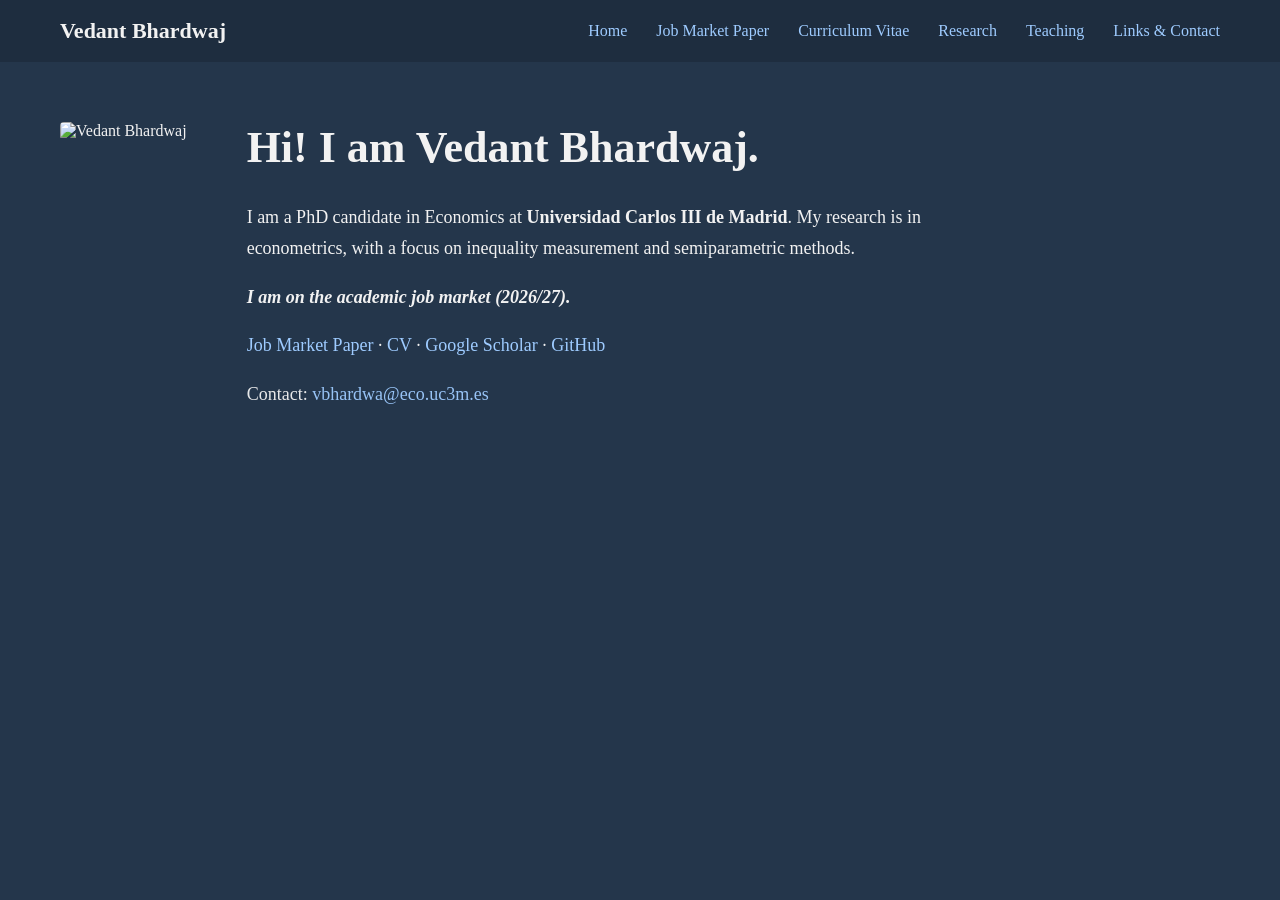
==== index.html @ 0bee575f "Update index.html" ====
<!DOCTYPE html>
<html lang="en">
<head>
  <meta charset="UTF-8">
  <title>Vedant Bhardwaj</title>
  <link rel="stylesheet" href="style.css">
</head>
<body>

<div class="navbar">
  <div class="nav-left">Vedant Bhardwaj</div>
  <div class="nav-right">
    <a href="index.html">Home</a>
    <a href="jmp.html">Job Market Paper</a>
    <a href="cv.html">Curriculum Vitae</a>
    <a href="research.html">Research</a>
    <a href="teaching.html">Teaching</a>
    <a href="contact.html">Links & Contact</a>
  </div>
</div>

<div class="header">
  <div class="photo">
    <img src="photo.jpg" alt="Vedant Bhardwaj">
  </div>

  <div class="intro">
    <h1>Hi! I am Vedant Bhardwaj.</h1>

    <p>
      I am a PhD candidate in Economics at <b>Universidad Carlos III de Madrid</b>.
      My research is in econometrics, with a focus on inequality measurement and semiparametric methods.
    </p>

    <p class="highlight">
      I am on the academic job market (2026/27).
    </p>

    <p class="quicklinks">
      <a href="jmp.html">Job Market Paper</a> ·
      <a href="CV_Vedant_Bhardwaj.pdf" target="_blank">CV</a> ·
      <a href="https://scholar.google.com/">Google Scholar</a> ·
      <a href="https://github.com/Vedant-Bhardwaj">GitHub</a>
    </p>

    <p class="note">
      Contact: <a href="mailto:vbhardwa@eco.uc3m.es">vbhardwa@eco.uc3m.es</a>
    </p>
  </div>
</div>

</body>
</html>
---- style.css ----
body {
  margin: 0;
  font-family: "Georgia", serif;
  background-color: #24364b;
  color: #f2f2f2;
}

a {
  color: #9ecbff;
  text-decoration: none;
}

a:hover {
  text-decoration: underline;
}

/* NAVBAR */
.navbar {
  display: flex;
  justify-content: space-between;
  align-items: center;
  padding: 18px 60px;
  background-color: #1e2d3f;
}

.nav-left {
  font-size: 22px;
  font-weight: bold;
}

.nav-right a {
  margin-left: 25px;
  font-size: 16px;
}

/* HEADER */
.header {
  display: flex;
  padding: 60px;
  gap: 60px;
}

.photo img {
  width: 300px;
  border-radius: 4px;
}

/* INTRO */
.intro h1 {
  font-size: 44px;
  margin-top: 0;
}

.intro p {
  font-size: 18px;
  line-height: 1.7;
  max-width: 750px;
}

.highlight {
  font-style: italic;
  font-weight: bold;
}

/* CONTENT */
.content {
  background: #ffffff;
  color: #111;
  padding: 70px;
}

.content h2 {
  margin-top: 0;
  border-bottom: 2px solid #ddd;
  padding-bottom: 8px;
}

.content p {
  font-size: 17px;
  line-height: 1.7;
  max-width: 900px;
}
.quicklinks { margin-top: 14px; font-size: 18px; }
.note { margin-top: 12px; opacity: 0.95; }

.content ul { max-width: 900px; }
.content li { margin: 8px 0; }

@media (max-width: 900px) {
  .header { flex-direction: column; padding: 30px; }
  .photo img { width: 220px; }
  .navbar { padding: 14px 18px; flex-direction: column; align-items: flex-start; gap: 10px; }
  .nav-right a { margin-left: 0; margin-right: 16px; display: inline-block; }
}
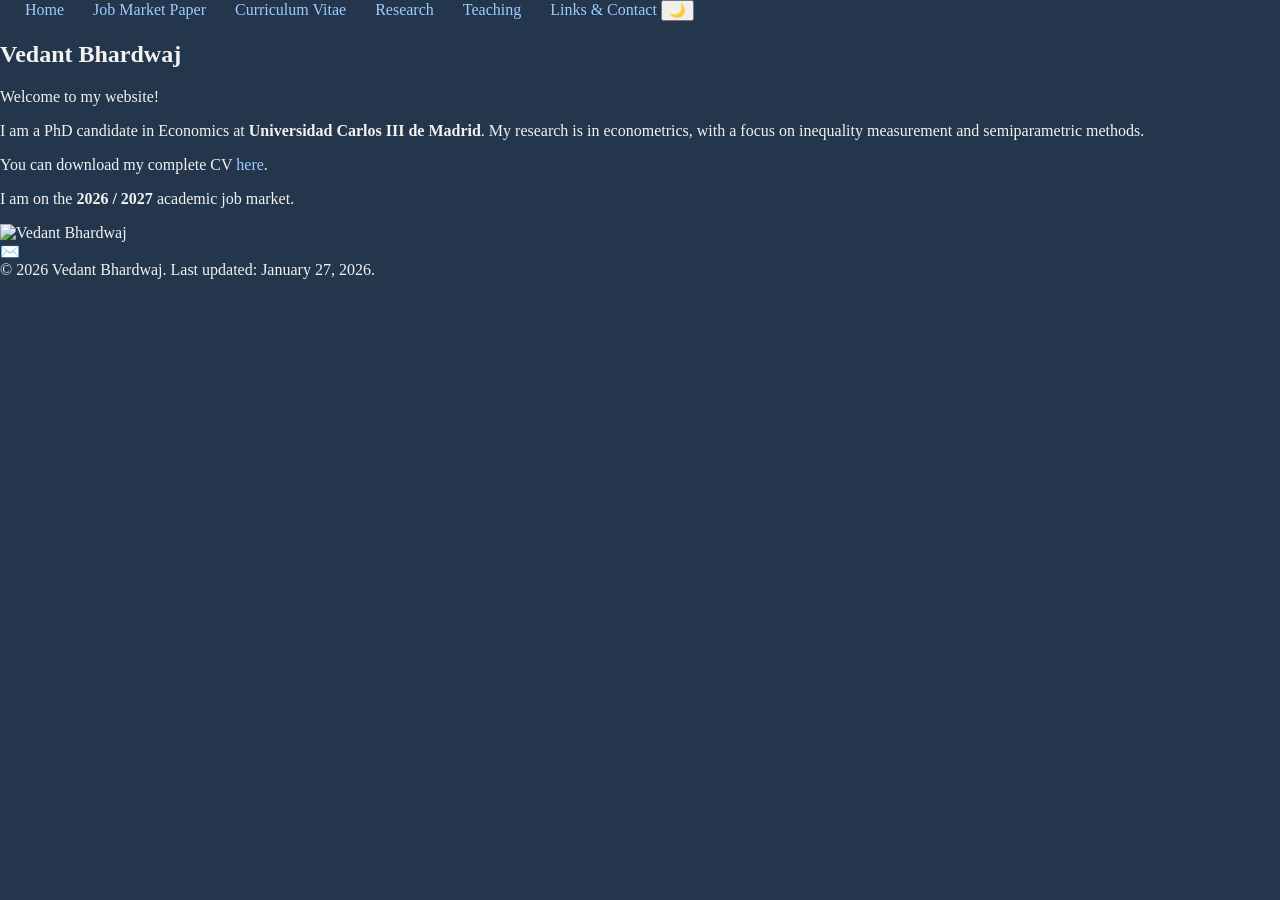
==== commit 4ba97a41: "Update index.html" ====
--- a/index.html
+++ b/index.html
@@ -1,53 +1,100 @@
 <!DOCTYPE html>
 <html lang="en">
 <head>
-  <meta charset="UTF-8">
+  <meta charset="UTF-8" />
+  <meta name="viewport" content="width=device-width, initial-scale=1" />
   <title>Vedant Bhardwaj</title>
-  <link rel="stylesheet" href="style.css">
+  <link rel="stylesheet" href="style.css" />
 </head>
 <body>
 
-<div class="navbar">
-  <div class="nav-left">Vedant Bhardwaj</div>
-  <div class="nav-right">
+  <!-- NAV -->
+  <header class="topbar">
+    <nav class="nav">
+      <div class="nav-right">
     <a href="index.html">Home</a>
     <a href="jmp.html">Job Market Paper</a>
     <a href="cv.html">Curriculum Vitae</a>
     <a href="research.html">Research</a>
     <a href="teaching.html">Teaching</a>
     <a href="contact.html">Links & Contact</a>
-  </div>
-</div>
+  <button id="themeToggle" class="iconbtn" aria-label="Toggle dark mode" title="Toggle theme">
+    <span id="themeIcon" aria-hidden="true">🌙</span>
+  </button>
+      </div>
+    </nav>
+  </header>
 
-<div class="header">
-  <div class="photo">
-    <img src="photo.jpg" alt="Vedant Bhardwaj">
-  </div>
+  <!-- MAIN -->
+  <main class="wrap">
+    <section class="hero">
+      <div class="hero-text">
+        <h1 class="name">Vedant Bhardwaj</h1>
+        <p class="welcome">Welcome to my website!</p>
 
-  <div class="intro">
-    <h1>Hi! I am Vedant Bhardwaj.</h1>
+        <p>
+          I am a PhD candidate in Economics at <strong>Universidad Carlos III de Madrid</strong>.
+          My research is in econometrics, with a focus on inequality measurement and semiparametric methods.
+        </p>
 
-    <p>
-      I am a PhD candidate in Economics at <b>Universidad Carlos III de Madrid</b>.
-      My research is in econometrics, with a focus on inequality measurement and semiparametric methods.
-    </p>
+        <p>
+          You can download my complete CV <a href="CV_Vedant_Bhardwaj.pdf" target="_blank" rel="noopener">here</a>.
+        </p>
 
-    <p class="highlight">
-      I am on the academic job market (2026/27).
-    </p>
+        <p>
+          I am on the <strong>2026 / 2027</strong> academic job market.
+        </p>
+      </div>
 
-    <p class="quicklinks">
-      <a href="jmp.html">Job Market Paper</a> ·
-      <a href="CV_Vedant_Bhardwaj.pdf" target="_blank">CV</a> ·
-      <a href="https://scholar.google.com/">Google Scholar</a> ·
-      <a href="https://github.com/Vedant-Bhardwaj">GitHub</a>
-    </p>
+      <div class="hero-photo">
+        <img src="photo.jpg" alt="Vedant Bhardwaj" />
+      </div>
+    </section>
 
-    <p class="note">
-      Contact: <a href="mailto:vbhardwa@eco.uc3m.es">vbhardwa@eco.uc3m.es</a>
-    </p>
-  </div>
-</div>
+    <!-- Center mail icon -->
+    <div class="mail">
+      <a class="mailbtn" href="mailto:vbhardwa@eco.uc3m.es" aria-label="Email Vedant">
+        ✉️
+      </a>
+    </div>
+
+    <footer class="footer">
+      © <span id="year"></span> Vedant Bhardwaj. Last updated: January 27, 2026.
+    </footer>
+  </main>
+
+  <script>
+    // footer year
+    document.getElementById("year").textContent = new Date().getFullYear();
+
+    // theme toggle with persistence
+    const root = document.documentElement;
+    const btn = document.getElementById("themeToggle");
+    const icon = document.getElementById("themeIcon");
+
+    function setTheme(theme) {
+      if (theme === "dark") {
+        root.classList.add("dark");
+        icon.textContent = "☀️";
+      } else {
+        root.classList.remove("dark");
+        icon.textContent = "🌙";
+      }
+      localStorage.setItem("theme", theme);
+    }
+
+    // initialize theme
+    const saved = localStorage.getItem("theme");
+    const prefersDark = window.matchMedia && window.matchMedia("(prefers-color-scheme: dark)").matches;
+    setTheme(saved ? saved : (prefersDark ? "dark" : "light"));
+
+    btn.addEventListener("click", () => {
+      const isDark = root.classList.contains("dark");
+      setTheme(isDark ? "light" : "dark");
+    });
+  </script>
 
 </body>
 </html>
+</body>
+</html>
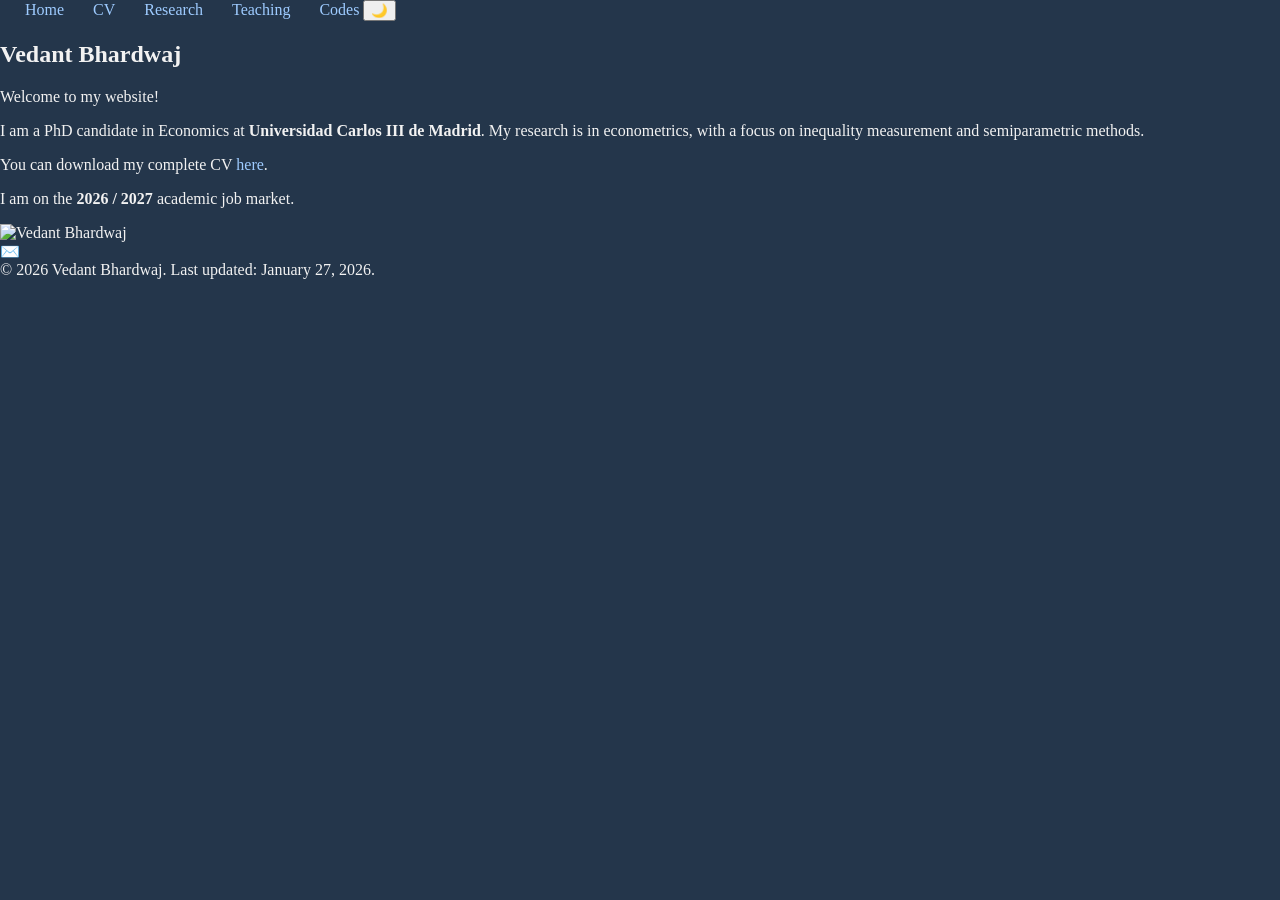
==== commit 90e16092: "Update navigation links in index.html" ====
--- a/index.html
+++ b/index.html
@@ -13,11 +13,10 @@
     <nav class="nav">
       <div class="nav-right">
     <a href="index.html">Home</a>
-    <a href="jmp.html">Job Market Paper</a>
-    <a href="cv.html">Curriculum Vitae</a>
+    <a href="cv.html">CV</a>
     <a href="research.html">Research</a>
     <a href="teaching.html">Teaching</a>
-    <a href="contact.html">Links & Contact</a>
+    <a href="contact.html">Codes</a>
   <button id="themeToggle" class="iconbtn" aria-label="Toggle dark mode" title="Toggle theme">
     <span id="themeIcon" aria-hidden="true">🌙</span>
   </button>
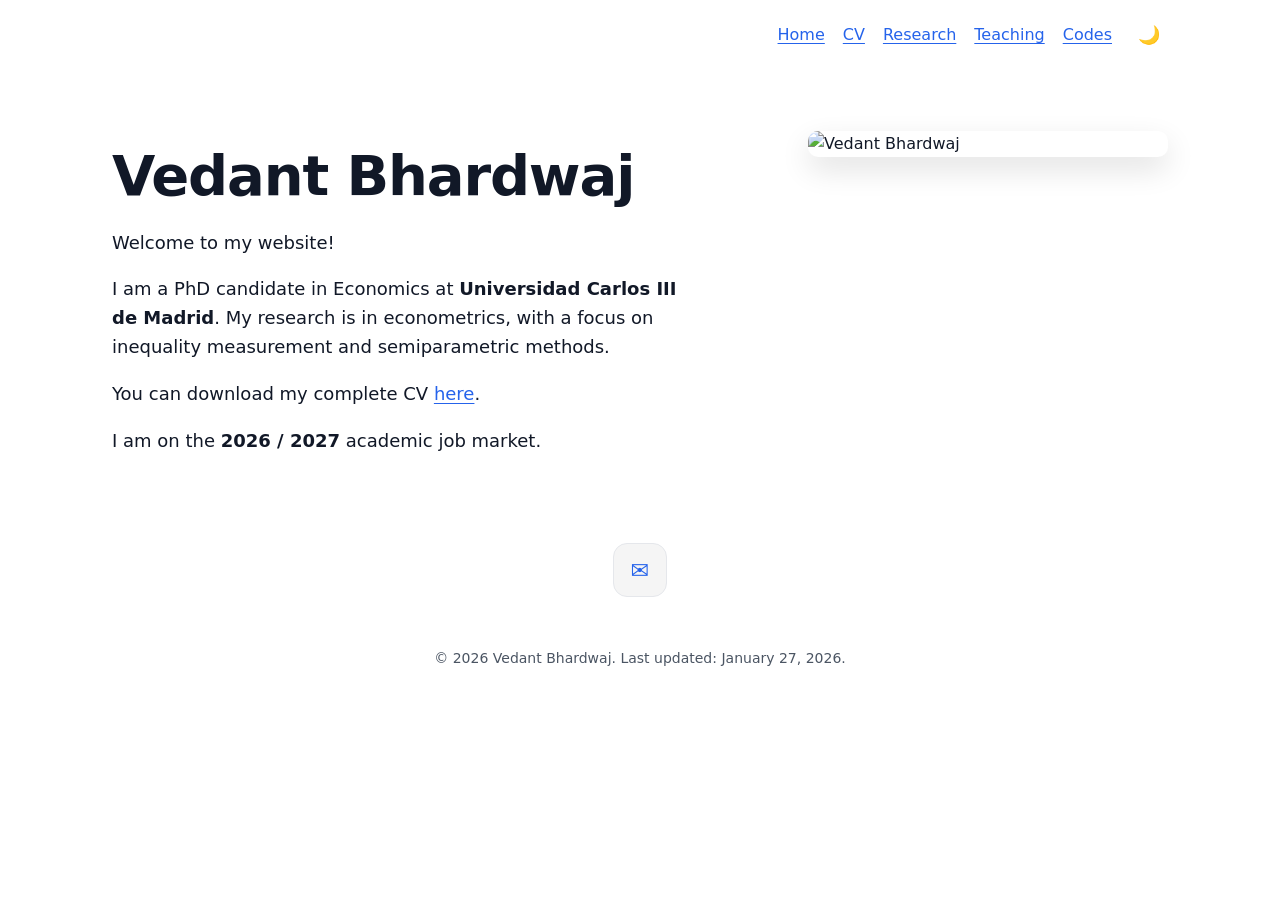
==== commit 0c6b0c4c: "Update link to Codes page in index.html" ====
--- a/index.html
+++ b/index.html
@@ -16,7 +16,7 @@
     <a href="cv.html">CV</a>
     <a href="research.html">Research</a>
     <a href="teaching.html">Teaching</a>
-    <a href="contact.html">Codes</a>
+    <a href="code.html">Codes</a>
   <button id="themeToggle" class="iconbtn" aria-label="Toggle dark mode" title="Toggle theme">
     <span id="themeIcon" aria-hidden="true">🌙</span>
   </button>
--- a/style.css
+++ b/style.css
@@ -1,94 +1,187 @@
-body {
-  margin: 0;
-  font-family: "Georgia", serif;
-  background-color: #24364b;
-  color: #f2f2f2;
+/* ====== Base / Theme ====== */
+:root{
+  --bg: #ffffff;
+  --text: #111827;       /* near-black */
+  --muted: #4b5563;      /* gray-600 */
+  --link: #2563eb;       /* blue-600 */
+  --link-hover: #1d4ed8; /* blue-700 */
+  --border: #e5e7eb;     /* gray-200 */
+  --shadow: 0 12px 30px rgba(0,0,0,0.12);
+  --card: #ffffff;
 }
 
-a {
-  color: #9ecbff;
-  text-decoration: none;
+:root.dark{
+  --bg: #0b1220;         /* deep navy */
+  --text: #e5e7eb;       /* gray-200 */
+  --muted: #a1a1aa;      /* zinc-400 */
+  --link: #60a5fa;       /* blue-400 */
+  --link-hover: #93c5fd; /* blue-300 */
+  --border: rgba(255,255,255,0.14);
+  --shadow: 0 14px 38px rgba(0,0,0,0.5);
+  --card: #0f172a;       /* slate-900 */
 }
 
-a:hover {
-  text-decoration: underline;
+*{ box-sizing: border-box; }
+
+html, body{
+  margin: 0;
+  padding: 0;
+  background: var(--bg);
+  color: var(--text);
+  font-family: ui-sans-serif, system-ui, -apple-system, Segoe UI, Roboto, Helvetica, Arial, "Apple Color Emoji","Segoe UI Emoji";
+  line-height: 1.6;
 }
 
-/* NAVBAR */
-.navbar {
-  display: flex;
-  justify-content: space-between;
-  align-items: center;
-  padding: 18px 60px;
-  background-color: #1e2d3f;
+/* ====== Topbar Nav ====== */
+.topbar{
+  position: sticky;
+  top: 0;
+  background: var(--bg);
+  border-bottom: 1px solid transparent;
+  z-index: 10;
 }
 
-.nav-left {
-  font-size: 22px;
-  font-weight: bold;
+.nav{
+  max-width: 1100px;
+  margin: 0 auto;
+  padding: 18px 22px;
+  display: flex;
+  justify-content: flex-end;
 }
 
-.nav-right a {
-  margin-left: 25px;
+.nav-right{
+  display: flex;
+  align-items: center;
+  gap: 18px;
+}
+
+.navlink{
+  text-decoration: none;
+  color: var(--muted);
   font-size: 16px;
 }
 
-/* HEADER */
-.header {
-  display: flex;
-  padding: 60px;
-  gap: 60px;
+.navlink:hover{
+  color: var(--text);
 }
 
-.photo img {
-  width: 300px;
-  border-radius: 4px;
+.navlink.active{
+  color: var(--text);
 }
 
-/* INTRO */
-.intro h1 {
-  font-size: 44px;
-  margin-top: 0;
+.iconbtn{
+  border: none;
+  background: transparent;
+  cursor: pointer;
+  font-size: 18px;
+  padding: 6px 8px;
+  border-radius: 10px;
 }
 
-.intro p {
-  font-size: 18px;
-  line-height: 1.7;
-  max-width: 750px;
+.iconbtn:hover{
+  background: rgba(127,127,127,0.10);
 }
 
-.highlight {
-  font-style: italic;
-  font-weight: bold;
+/* ====== Layout ====== */
+.wrap{
+  max-width: 1100px;
+  margin: 0 auto;
+  padding: 40px 22px 28px;
 }
 
-/* CONTENT */
-.content {
-  background: #ffffff;
-  color: #111;
-  padding: 70px;
+.hero{
+  display: grid;
+  grid-template-columns: 1.35fr 0.95fr;
+  gap: 64px;
+  align-items: start;
+  margin-top: 20px;
 }
 
-.content h2 {
-  margin-top: 0;
-  border-bottom: 2px solid #ddd;
-  padding-bottom: 8px;
+.name{
+  font-size: 56px;
+  letter-spacing: -0.02em;
+  margin: 0 0 8px 0;
+  font-weight: 800;
 }
 
-.content p {
-  font-size: 17px;
-  line-height: 1.7;
-  max-width: 900px;
+.welcome{
+  margin: 0 0 26px 0;
+  color: var(--muted);
+  font-size: 18px;
 }
-.quicklinks { margin-top: 14px; font-size: 18px; }
-.note { margin-top: 12px; opacity: 0.95; }
 
-.content ul { max-width: 900px; }
-.content li { margin: 8px 0; }
+.hero-text p{
+  margin: 0 0 18px 0;
+  font-size: 18px;
+  color: var(--text);
+}
 
-@media (max-width: 900px) {
-  .header { flex-direction: column; padding: 30px; }
-  .photo img { width: 220px; }
-  .navbar { padding: 14px 18px; flex-direction: column; align-items: flex-start; gap: 10px; }
-  .nav-right a { margin-left: 0; margin-right: 16px; display: inline-block; }
+.hero-text strong{
+  font-weight: 700;
 }
+
+a{
+  color: var(--link);
+  text-decoration: underline;
+  text-underline-offset: 3px;
+}
+
+a:hover{
+  color: var(--link-hover);
+}
+
+.hero-photo img{
+  width: 100%;
+  max-width: 360px;
+  display: block;
+  margin-left: auto;
+  border-radius: 10px;
+  box-shadow: var(--shadow);
+  background: var(--card);
+}
+
+/* ====== Center mail icon ====== */
+.mail{
+  display: flex;
+  justify-content: center;
+  margin: 70px 0 28px;
+}
+
+.mailbtn{
+  width: 54px;
+  height: 54px;
+  display: grid;
+  place-items: center;
+  border-radius: 14px;
+  border: 1px solid var(--border);
+  text-decoration: none;
+  font-size: 22px;
+  background: rgba(127,127,127,0.08);
+}
+
+.mailbtn:hover{
+  background: rgba(127,127,127,0.14);
+}
+
+/* ====== Footer ====== */
+.footer{
+  text-align: center;
+  color: var(--muted);
+  font-size: 14px;
+  padding: 22px 0 10px;
+}
+
+/* ====== Responsive ====== */
+@media (max-width: 900px){
+  .hero{
+    grid-template-columns: 1fr;
+    gap: 28px;
+  }
+  .hero-photo img{
+    margin: 0;
+    max-width: 380px;
+  }
+  .name{
+    font-size: 44px;
+  }
+}
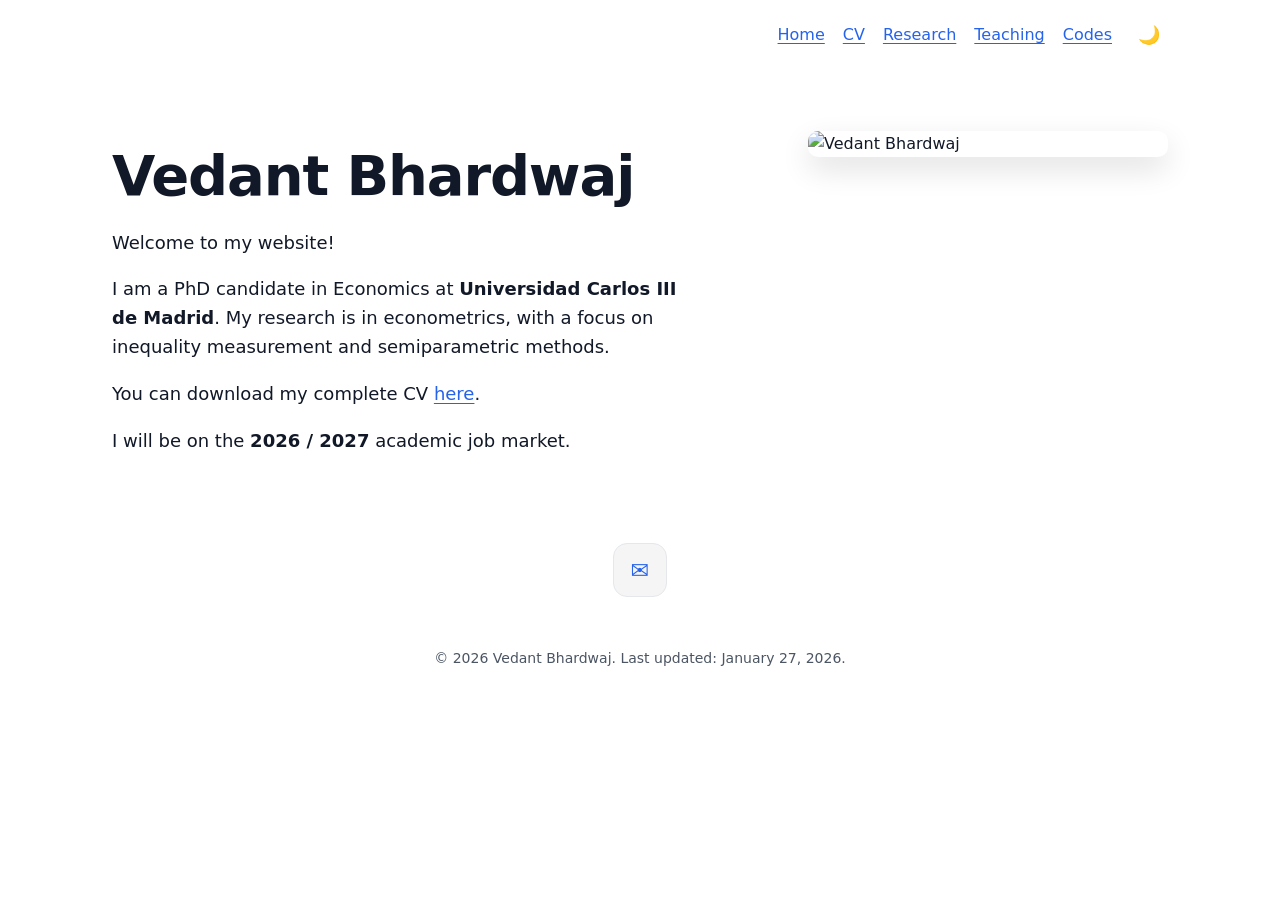
==== commit ec997844: "Fix formatting of academic job market statement" ====
--- a/index.html
+++ b/index.html
@@ -41,7 +41,7 @@
         </p>
 
         <p>
-          I am on the <strong>2026 / 2027</strong> academic job market.
+          I will be on the <strong>2026 / 2027</strong> academic job market.
         </p>
       </div>
 
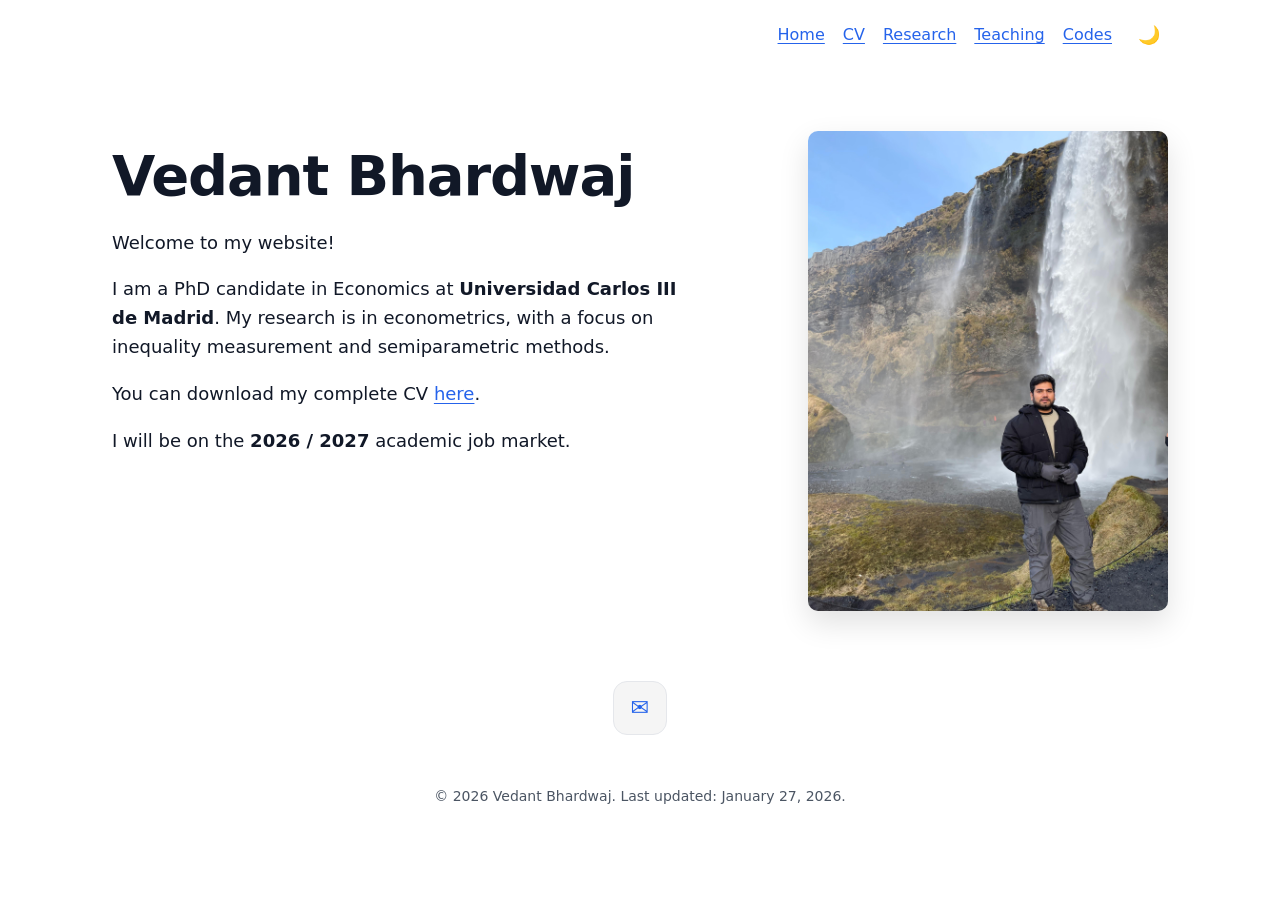
==== commit 443e1e69: "Update index.html" ====
--- a/index.html
+++ b/index.html
@@ -13,7 +13,7 @@
     <nav class="nav">
       <div class="nav-right">
     <a href="index.html">Home</a>
-    <a href="cv.html">CV</a>
+    <a href="CV_Vedant_Bhardwaj.pdf">CV</a>
     <a href="research.html">Research</a>
     <a href="teaching.html">Teaching</a>
     <a href="code.html">Codes</a>
@@ -46,7 +46,7 @@
       </div>
 
       <div class="hero-photo">
-        <img src="photo.jpg" alt="Vedant Bhardwaj" />
+        <img src="dp.jpeg" alt="Vedant Bhardwaj" />
       </div>
     </section>
 
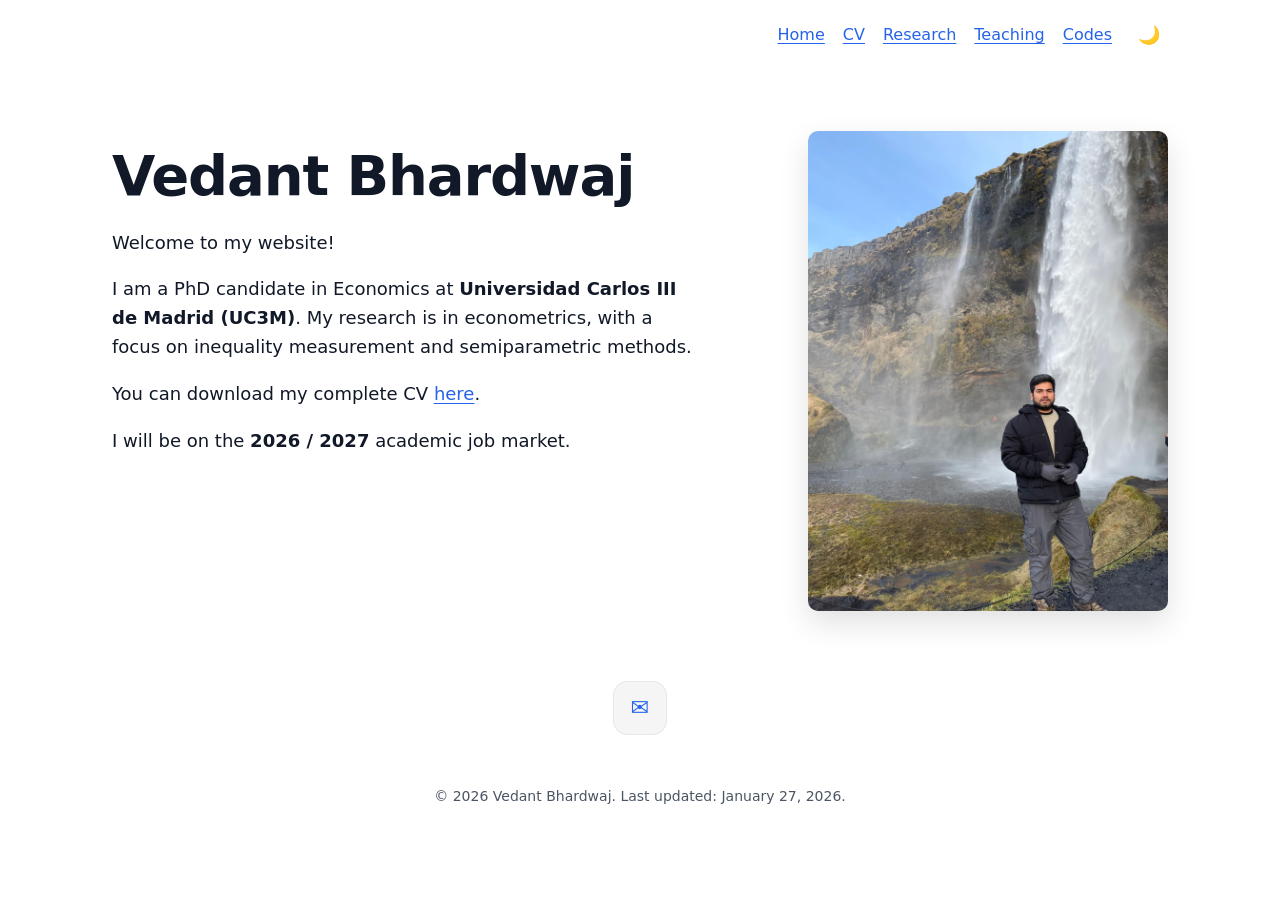
==== commit 959f6937: "Add abbreviation for Universidad Carlos III de Madrid" ====
--- a/index.html
+++ b/index.html
@@ -32,7 +32,7 @@
         <p class="welcome">Welcome to my website!</p>
 
         <p>
-          I am a PhD candidate in Economics at <strong>Universidad Carlos III de Madrid</strong>.
+          I am a PhD candidate in Economics at <strong>Universidad Carlos III de Madrid (UC3M)</strong>.
           My research is in econometrics, with a focus on inequality measurement and semiparametric methods.
         </p>
 
